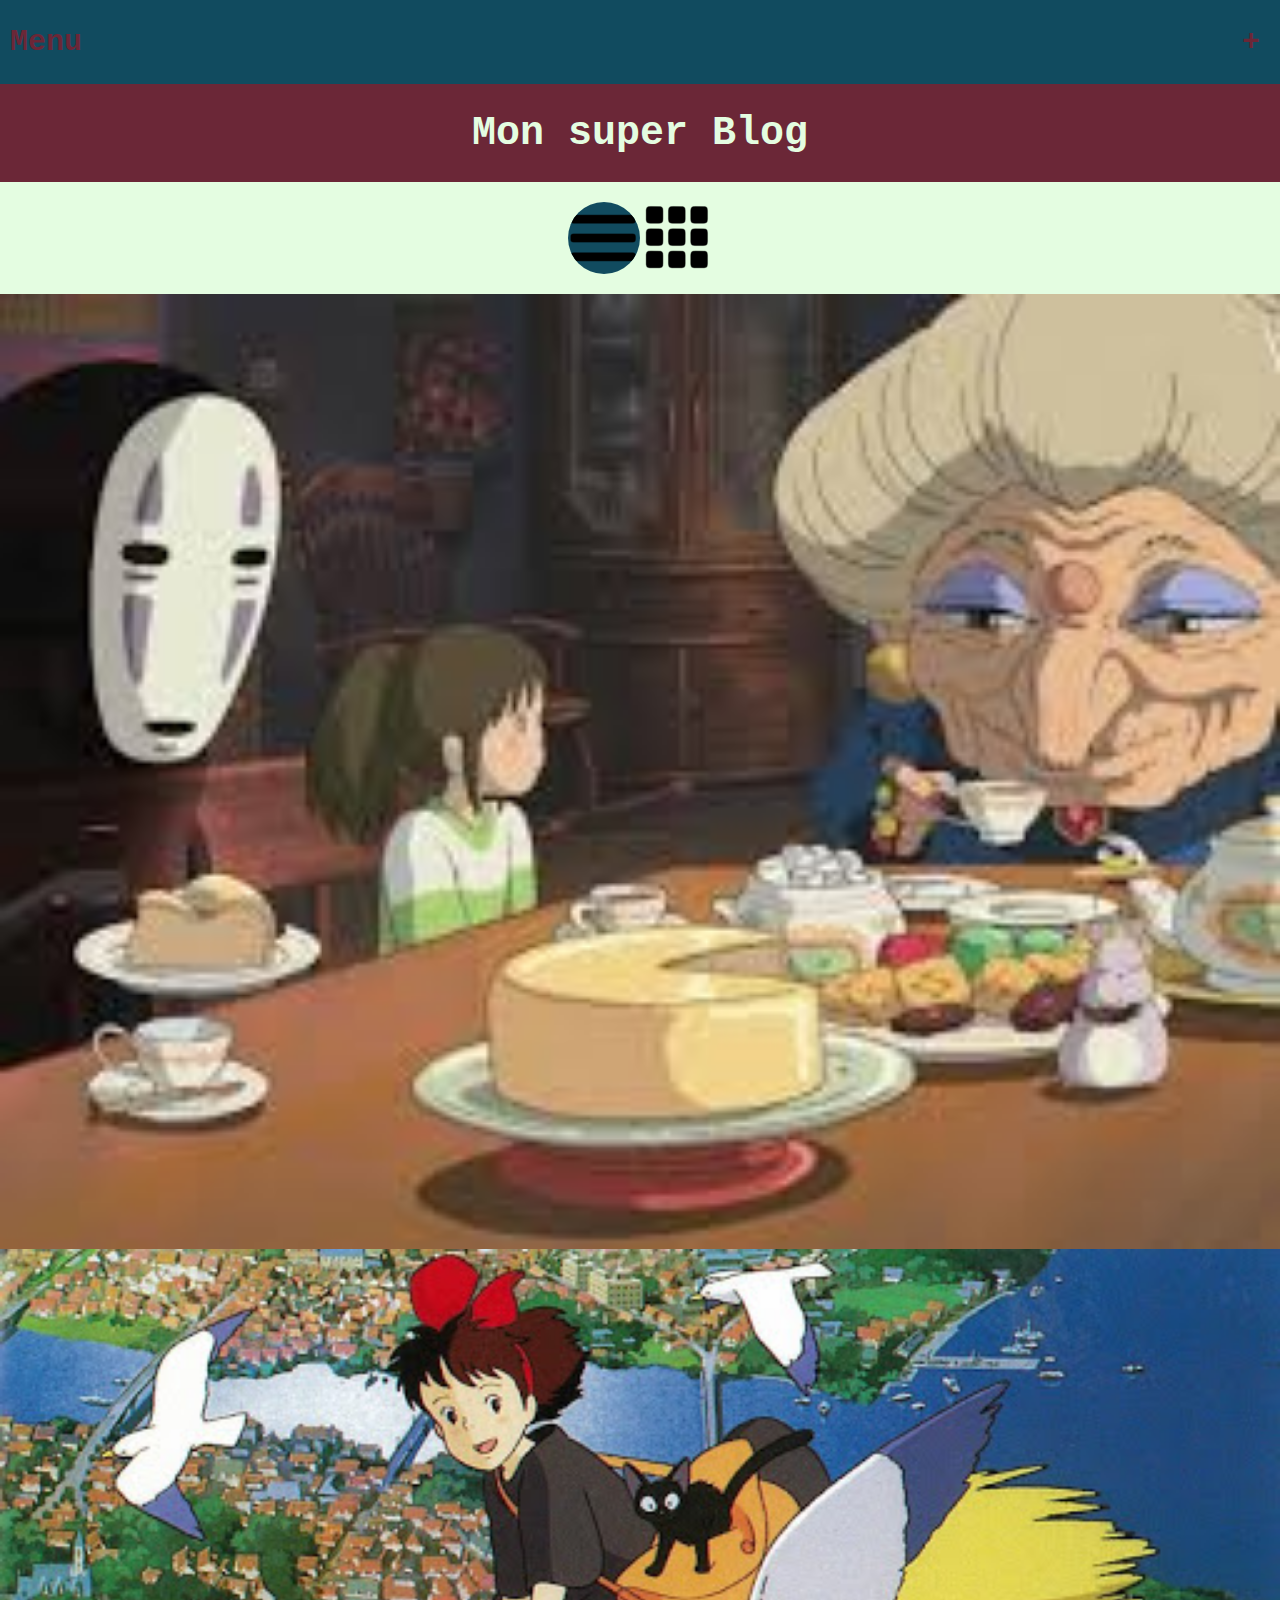
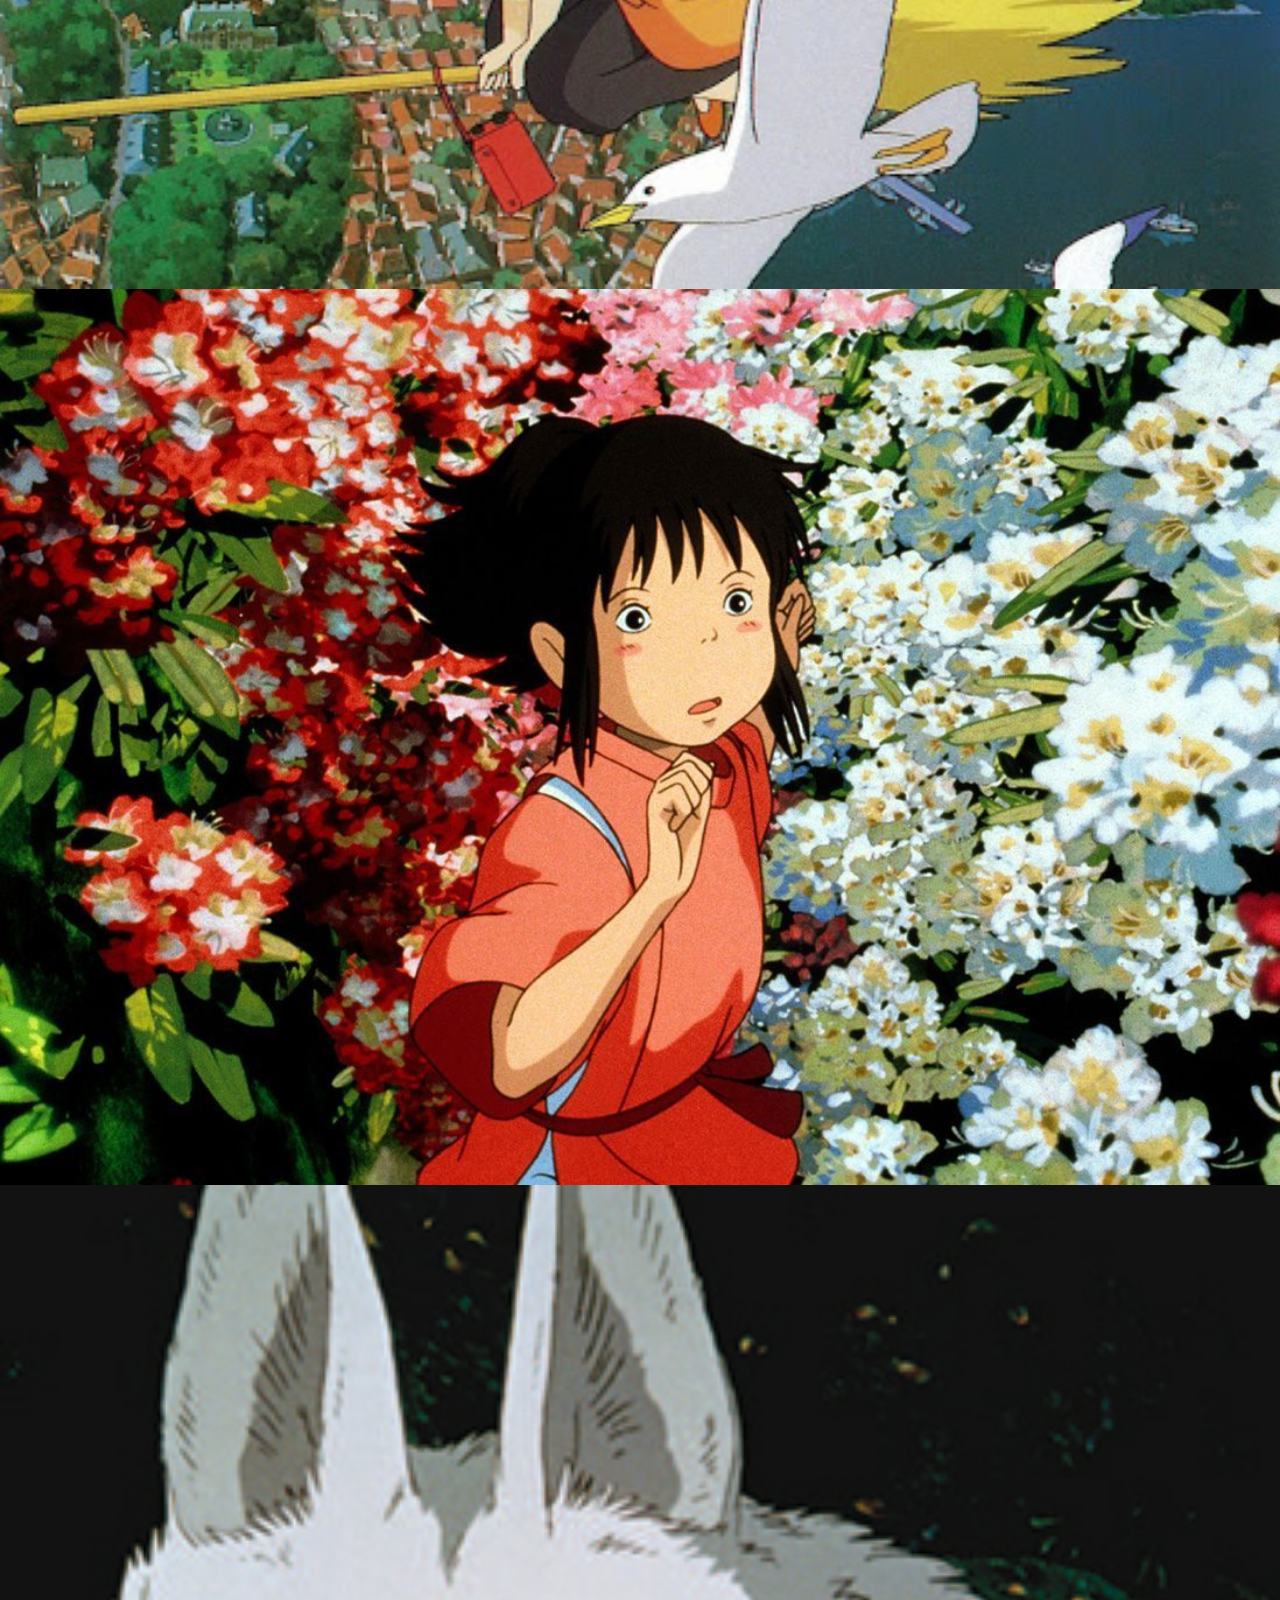
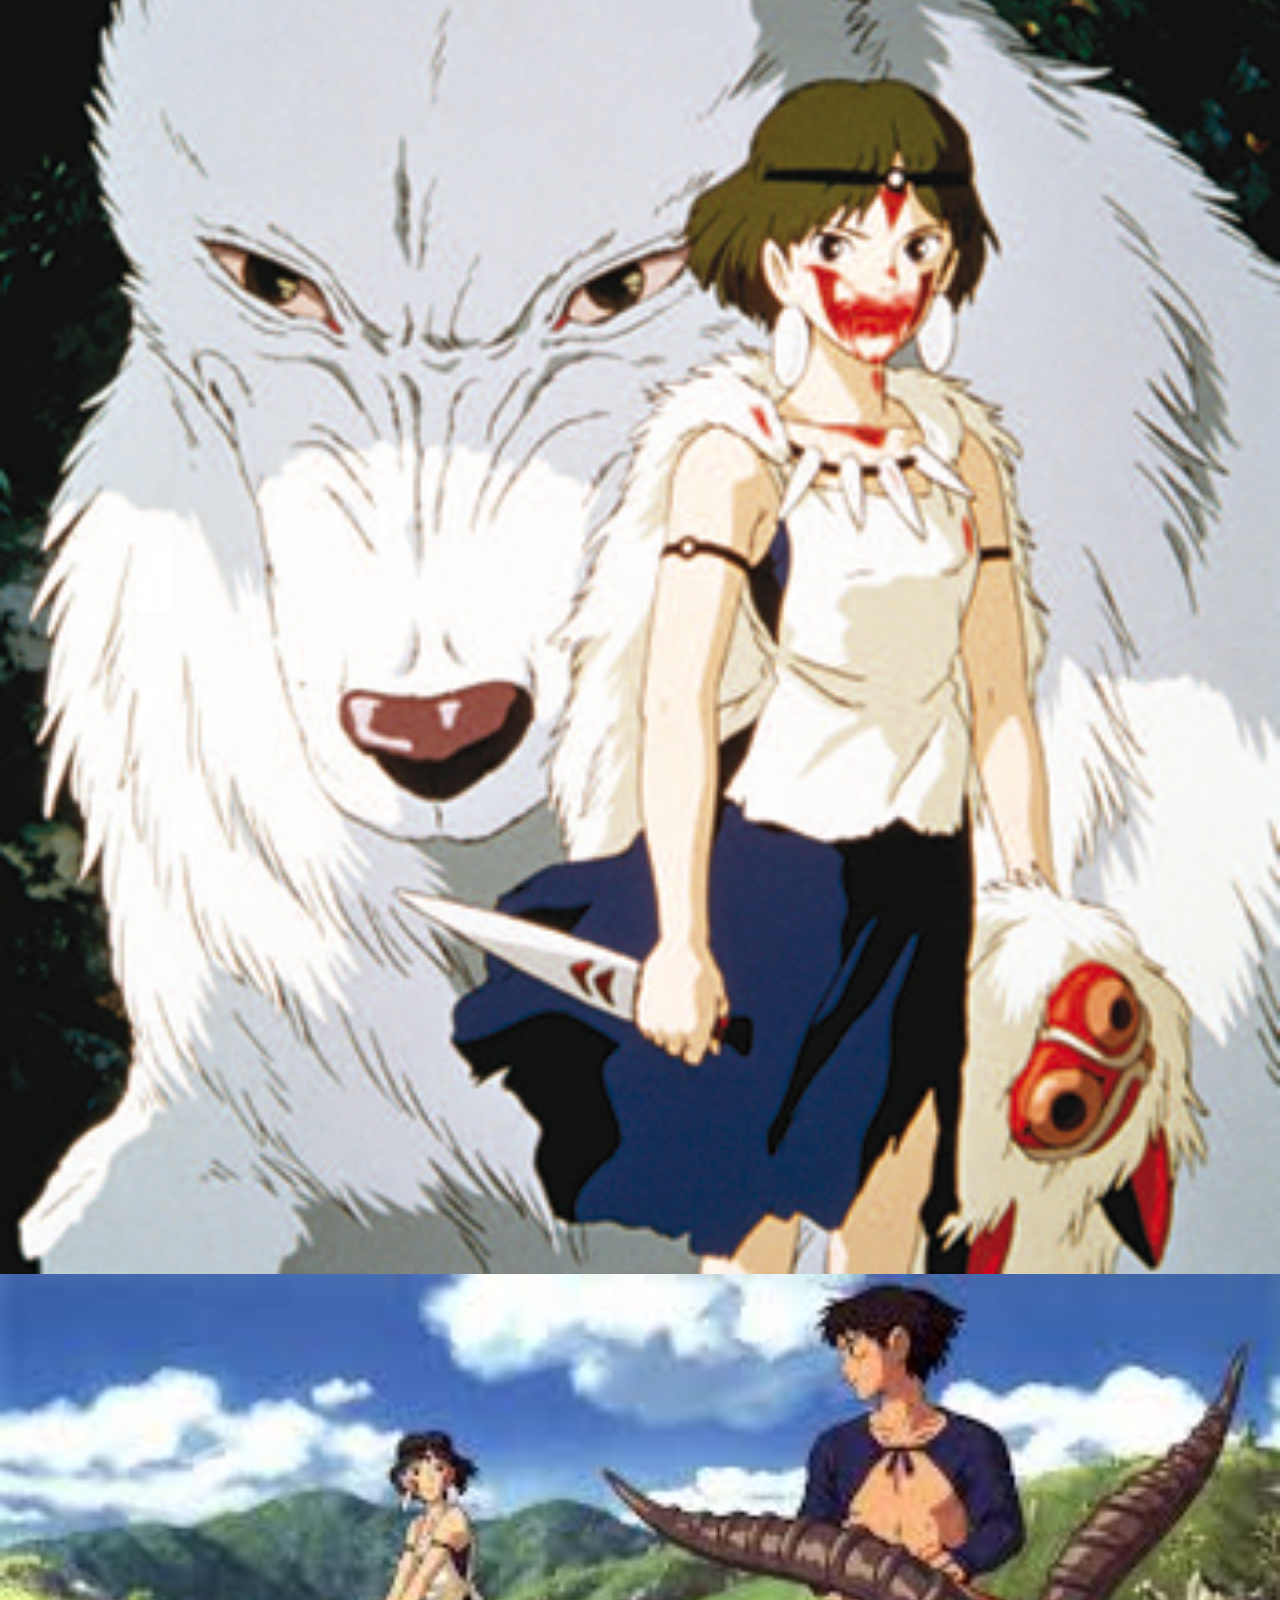
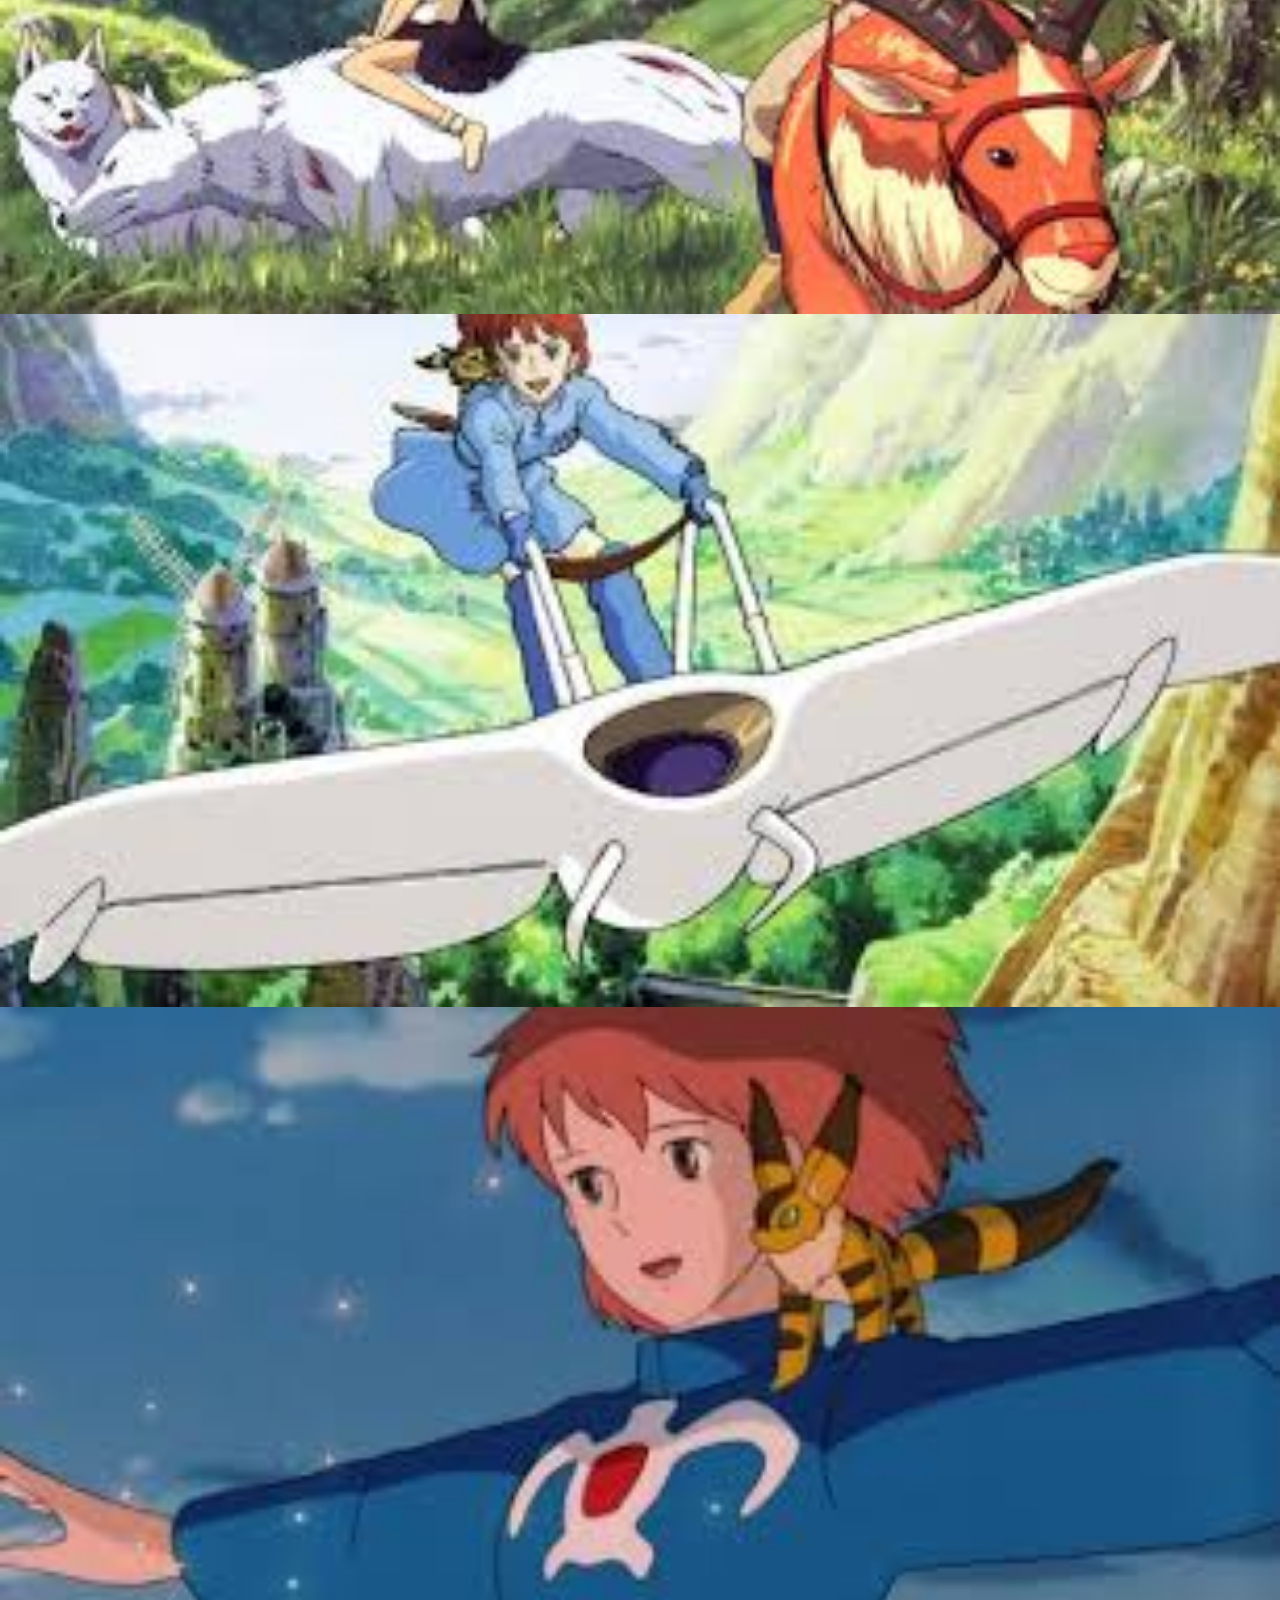
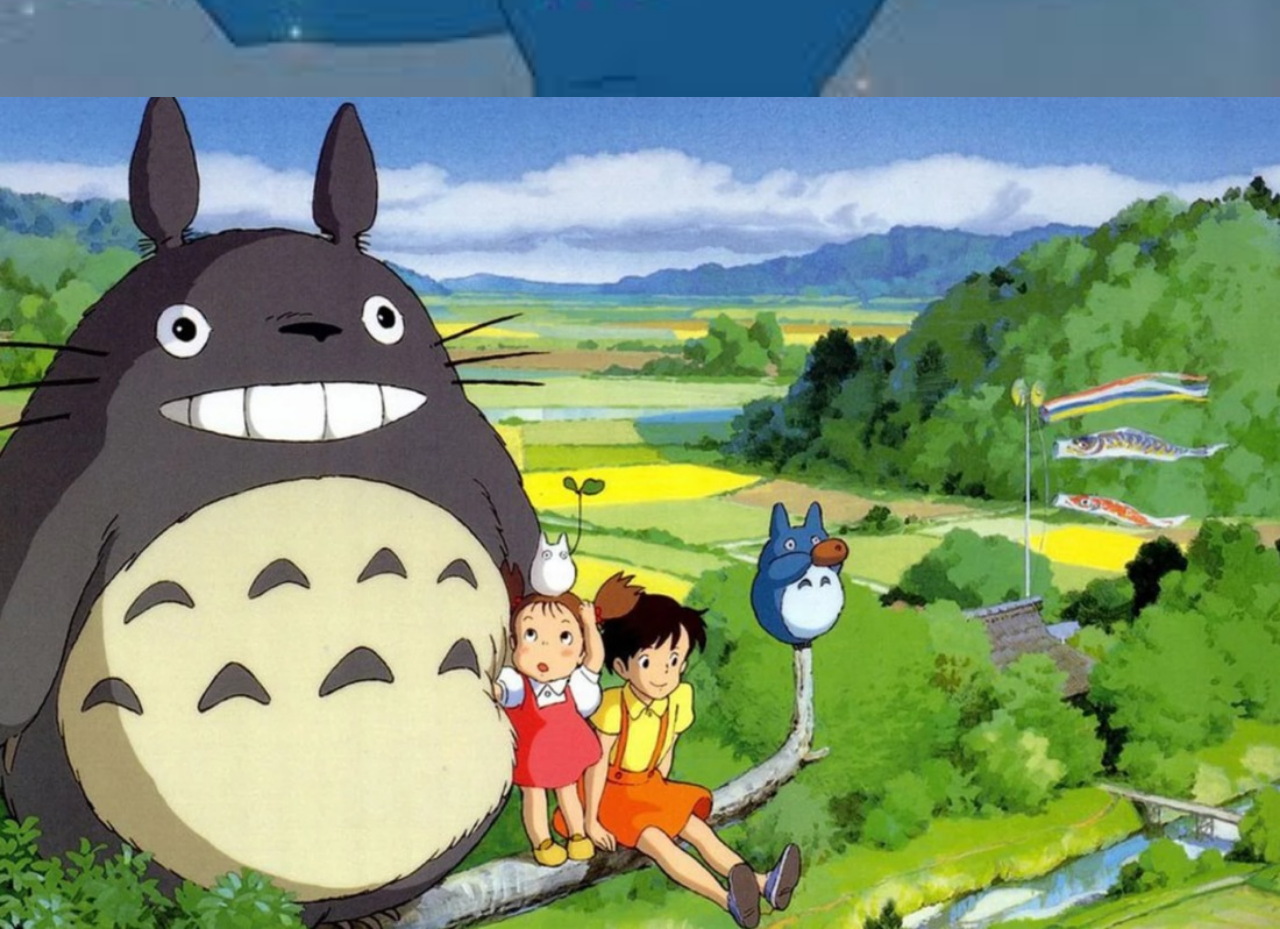
==== gallery.html @ 9fc6c023 "gallery #5" ====
<!doctype html>
<html lan="fr">

<head>
    <meta charset="utf-8">
    <meta name="description"
        content="Tout sur les apparitions muettes de la Banane Masquée dans le cinéma colombien des années 20 et 30." />
    <link rel="stylesheet" href="index.css">
    <script src="https://code.jquery.com/jquery-3.4.1.min.js"
        integrity="sha256-CSXorXvZcTkaix6Yvo6HppcZGetbYMGWSFlBw8HfCJo=" crossorigin="anonymous"></script>

    <script src="jquery.carouFredSel-6.2.1.js" type="text/javascript"></script>


    <title>Mon Super Blog</title>
</head>

<body>
    <header>
        <nav>
            <div class="dropdown ">
                <h2 class="icon">Menu <span>+</span></h2>
                <ul class="menu">
                    <li><a href="page_accueil.html">Feed</a></li>
                    <li><a href="gallery.html">Gallery</a></li>
                    <li><a href="#">Jeux</a></li>
                </ul>
            </div>
        </nav>
        <div>
            <h1>Mon super Blog</h1>
        </div>
    </header>
    <main>
        <div class="selection" >
            <img class="choix active" id="list" src="./img/icones/listview_icon_131523.png" alt="liste">
            <img class="choix" id="mosaic" src="./img/icones/tileview_tile_view_icon_131494.png" alt="mosaique">
        </div>
        <div class="image list">
            <img src="./img/gallery/chihiro1.jpeg">
            <img src="./img/gallery/kiki1.jpg">
            <img src="./img/gallery/kiki2.jpg">
            <img src="./img/gallery/mononoke1.jpg">
            <img src="./img/gallery/mononoke2.jpeg">
            <img src="./img/gallery/nausicaa1.jpeg">
            <img src="./img/gallery/nausicaa2.jpeg">
            <img src="./img/gallery/totoro.jpg">
        </div>

    </main>
    <script src="scrip2.js"></script>
</body>

</html>
---- index.css ----
body{
    background-color:#e4fde1 ;
    margin: 0;
    font-family: Courier New;
    font-size: 20px;
}
/*nav*/


ul {
    margin: 0;
    padding: 0;
    list-style-type: none;
}

a {
    text-decoration: none;
    color:#6b2737;
}

.dropdown {
    overflow: hidden;
    background:#114b5f;
    width: 100%;
    cursor: pointer;
}

.icon {
    color: #6b2737;
    display: flex;
    justify-content: space-between;
    padding: 0 20px 0 10px;
}

.menu {
    height: 0px;
    transition: height 0.5s ease-in-out;
    overflow: hidden;
}

.open{
    height: 141px;
}

.menu li {
    font-size: 15px;
    text-transform: uppercase;
    padding: 14px 10px;
    border-top: solid 1px #6b2737;
}

/*formulaire*/
h5{
    cursor: pointer;
}

.champ{
    width: 100%;
}

.openform{
    height: 200px;
}

.form {
    width: 100%;
}

/*titre*/

body header div{
    color: #e4fde1;
    background-color: #6b2737;
    text-align: center;
    display: flex;
	flex-direction: column;
	flex-wrap: nowrap;
	justify-content: flex-start;
	align-items: stretch;
	align-content: stretch;
}

body main{
    background-color: #e4fde1;
    height: 100%;
}

.post {
    margin: 20px;
    padding: 20px;
    background-color: #456990;
    border-radius: 25px;
    display: flex;
    flex-direction: column;
    flex-wrap: wrap;
    justify-content: center;
    align-items: center;
    align-content: stretch;
}

.article {
    margin: 20px;
    padding: 20px;
    background-color: #f45b69;
    border-radius: 25px;
    border: solid  #6B2737;
}

.error{
    background-color: red;
}

/*gallery*/

.selection{
    display: flex;
    justify-content: center;
    padding: 20px;
}

.choix{
    cursor: pointer;
}

.active{
    background-color: #114b5f;
    border-radius: 50%;
}

.list{
    display: flex;
	flex-direction: column;
	flex-wrap: nowrap;
	justify-content: flex-start;
	align-items: stretch;
	align-content: stretch;
}

.mosaic{
    display: flex;
	flex-direction: row;
	flex-wrap: wrap;
	justify-content: flex-start;
	align-items: center;
	align-content: space-around;
}
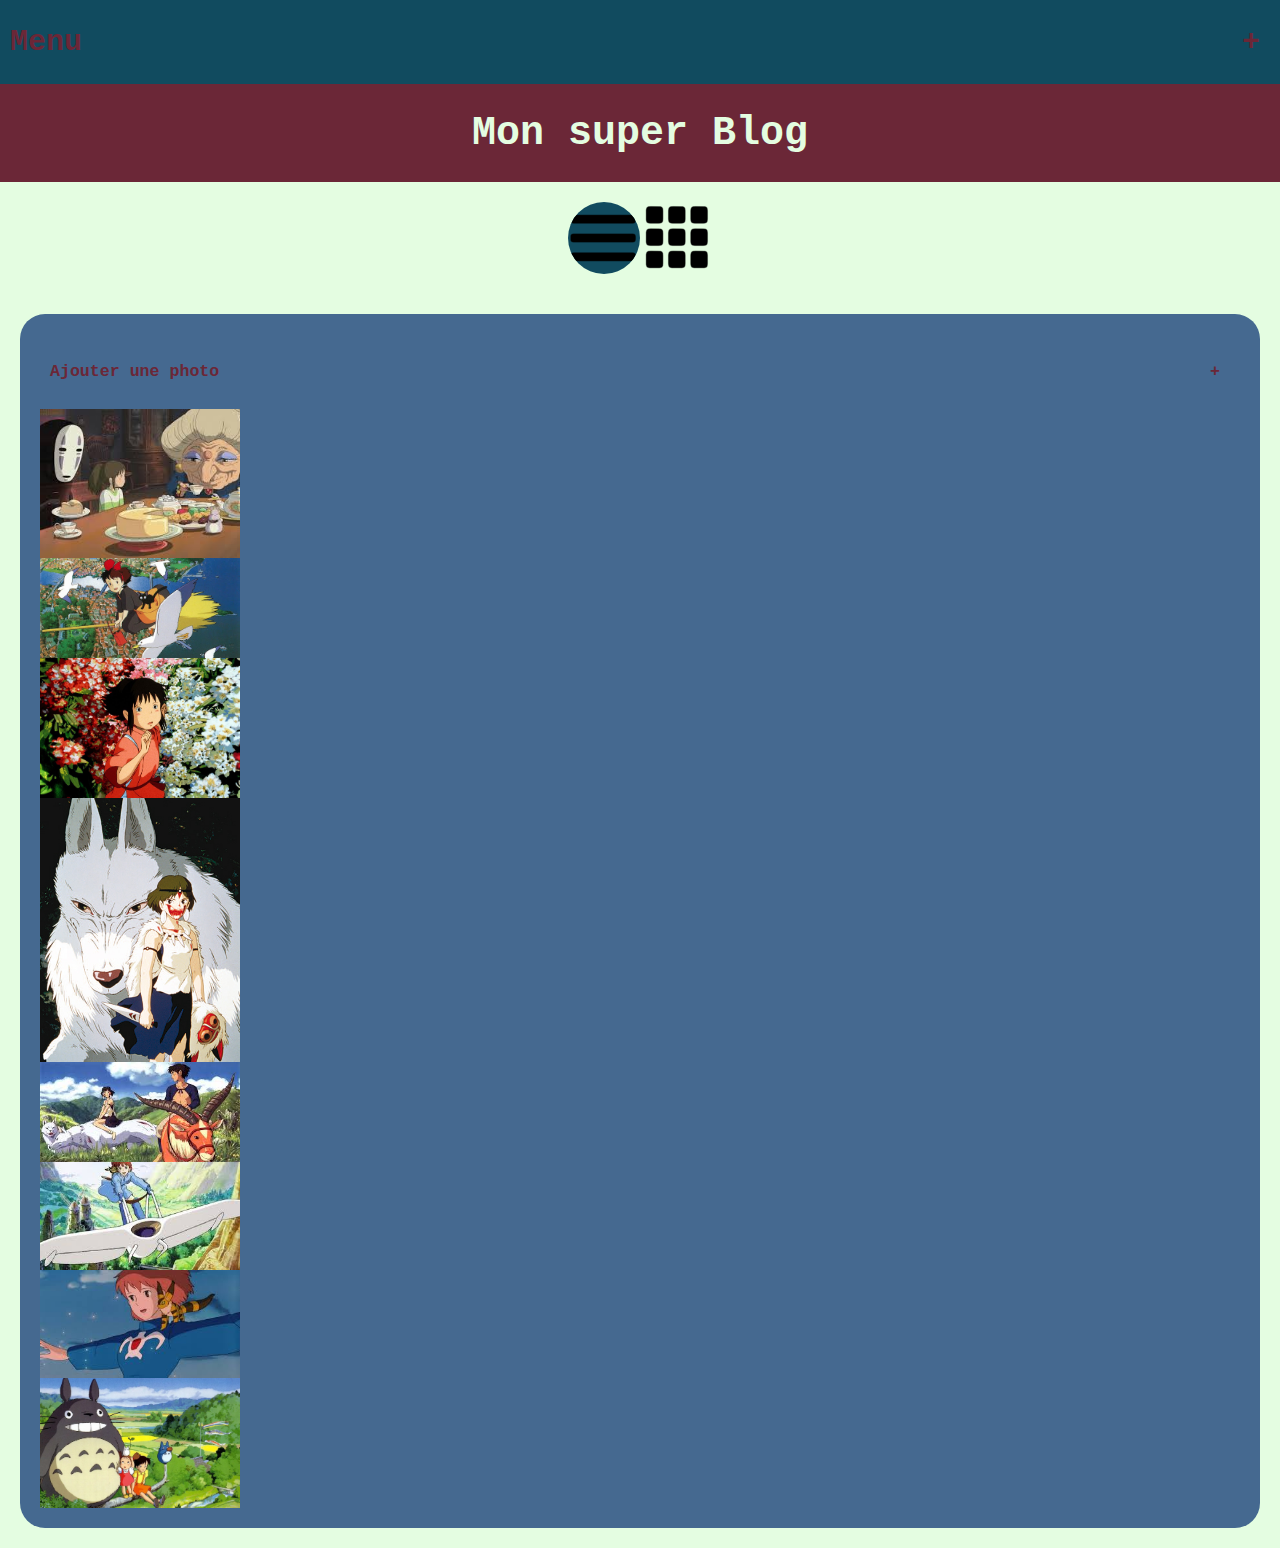
==== commit fb6d24d7: "affichage img depuis tableau" ====
--- a/gallery.html
+++ b/gallery.html
@@ -6,6 +6,7 @@
     <meta name="description"
         content="Tout sur les apparitions muettes de la Banane Masquée dans le cinéma colombien des années 20 et 30." />
     <link rel="stylesheet" href="index.css">
+    <link rel="stylesheet" href="page2.css">
     <script src="https://code.jquery.com/jquery-3.4.1.min.js"
         integrity="sha256-CSXorXvZcTkaix6Yvo6HppcZGetbYMGWSFlBw8HfCJo=" crossorigin="anonymous"></script>
 
@@ -21,9 +22,9 @@
             <div class="dropdown ">
                 <h2 class="icon">Menu <span>+</span></h2>
                 <ul class="menu">
-                    <li><a href="page_accueil.html">Feed</a></li>
+                    <li><a href="index.html">Feed</a></li>
                     <li><a href="gallery.html">Gallery</a></li>
-                    <li><a href="#">Jeux</a></li>
+                    <li><a href="pfc.html">Jeux</a></li>
                 </ul>
             </div>
         </nav>
@@ -32,22 +33,35 @@
         </div>
     </header>
     <main>
-        <div class="selection" >
+        <div class="selection">
             <img class="choix active" id="list" src="./img/icones/listview_icon_131523.png" alt="liste">
             <img class="choix" id="mosaic" src="./img/icones/tileview_tile_view_icon_131494.png" alt="mosaique">
         </div>
-        <div class="image list">
-            <img src="./img/gallery/chihiro1.jpeg">
-            <img src="./img/gallery/kiki1.jpg">
-            <img src="./img/gallery/kiki2.jpg">
-            <img src="./img/gallery/mononoke1.jpg">
-            <img src="./img/gallery/mononoke2.jpeg">
-            <img src="./img/gallery/nausicaa1.jpeg">
-            <img src="./img/gallery/nausicaa2.jpeg">
-            <img src="./img/gallery/totoro.jpg">
+        <div class="post">
+            <div class="form ">
+                <h5 class="icon">Ajouter une photo <span>+</span></h5>
+                <form class="menu center">
+                    <label for="titre">Titre</label><br>
+                    <input type="text" class="champ"><br>
+                    <label for="post">Article</label><br>
+                    <textarea name="post" rows="5" cols="33" class="champ"></textarea><br>
+                    <input type="submit" id="submit" class="champ" value="Créer">
+                </form>
+            </div>
+
+            <div class="image list">
+                <!-- <img src="./img/gallery/chihiro1.jpeg" width="33%">
+                <img src="./img/gallery/kiki1.jpg" width="33%">
+                <img src="./img/gallery/kiki2.jpg" width="33%">
+                <img src="./img/gallery/mononoke1.jpg" width="33%">
+                <img src="./img/gallery/mononoke2.jpeg" width="33%">
+                <img src="./img/gallery/nausicaa1.jpeg" width="33%">
+                <img src="./img/gallery/nausicaa2.jpeg" width="33%">
+                <img src="./img/gallery/totoro.jpg" width="33%"> -->
+            </div>
         </div>
-
     </main>
+    <script src="script.js"></script>
     <script src="scrip2.js"></script>
 </body>
 
--- a/index.css
+++ b/index.css
@@ -49,23 +49,6 @@
     border-top: solid 1px #6b2737;
 }
 
-/*formulaire*/
-h5{
-    cursor: pointer;
-}
-
-.champ{
-    width: 100%;
-}
-
-.openform{
-    height: 200px;
-}
-
-.form {
-    width: 100%;
-}
-
 /*titre*/
 
 body header div{
@@ -85,67 +68,5 @@
     height: 100%;
 }
 
-.post {
-    margin: 20px;
-    padding: 20px;
-    background-color: #456990;
-    border-radius: 25px;
-    display: flex;
-    flex-direction: column;
-    flex-wrap: wrap;
-    justify-content: center;
-    align-items: center;
-    align-content: stretch;
-}
-
-.article {
-    margin: 20px;
-    padding: 20px;
-    background-color: #f45b69;
-    border-radius: 25px;
-    border: solid  #6B2737;
-}
-
-.error{
-    background-color: red;
-}
-
-/*gallery*/
-
-.selection{
-    display: flex;
-    justify-content: center;
-    padding: 20px;
-}
-
-.choix{
-    cursor: pointer;
-}
-
-.active{
-    background-color: #114b5f;
-    border-radius: 50%;
-}
-
-.list{
-    display: flex;
-	flex-direction: column;
-	flex-wrap: nowrap;
-	justify-content: flex-start;
-	align-items: stretch;
-	align-content: stretch;
-}
-
-.mosaic{
-    display: flex;
-	flex-direction: row;
-	flex-wrap: wrap;
-	justify-content: flex-start;
-	align-items: center;
-	align-content: space-around;
-}
-
-
-
   
   --- a/page2.css
+++ b/page2.css
@@ -0,0 +1,63 @@
+/*gallery*/
+
+.selection{
+    display: flex;
+    justify-content: center;
+    padding: 20px;
+}
+
+.choix{
+    cursor: pointer;
+}
+
+.active{
+    background-color: #114b5f;
+    border-radius: 50%;
+}
+
+.list{
+    display: flex;
+	flex-direction: column;
+	flex-wrap: nowrap;
+	justify-content: center;
+	align-items: stretch;
+	align-content: stretch;
+	width: 100%;
+}
+
+.mosaic{
+    display: flex;
+	flex-direction: row;
+	flex-wrap: wrap;
+	justify-content: flex-start;
+	align-items: center;
+	align-content: space-around;
+}
+.form {
+    width: 100%;
+}
+.openform{
+    height: 200px;
+}
+
+h5{
+    cursor: pointer;
+}
+
+.champ{
+    width: 100%;
+}
+
+.post {
+    margin: 20px;
+    padding: 20px;
+    background-color: #456990;
+    border-radius: 25px;
+    display: flex;
+    flex-direction: column;
+    flex-wrap: wrap;
+    justify-content: center;
+    align-items: center;
+    align-content: stretch;
+}
+
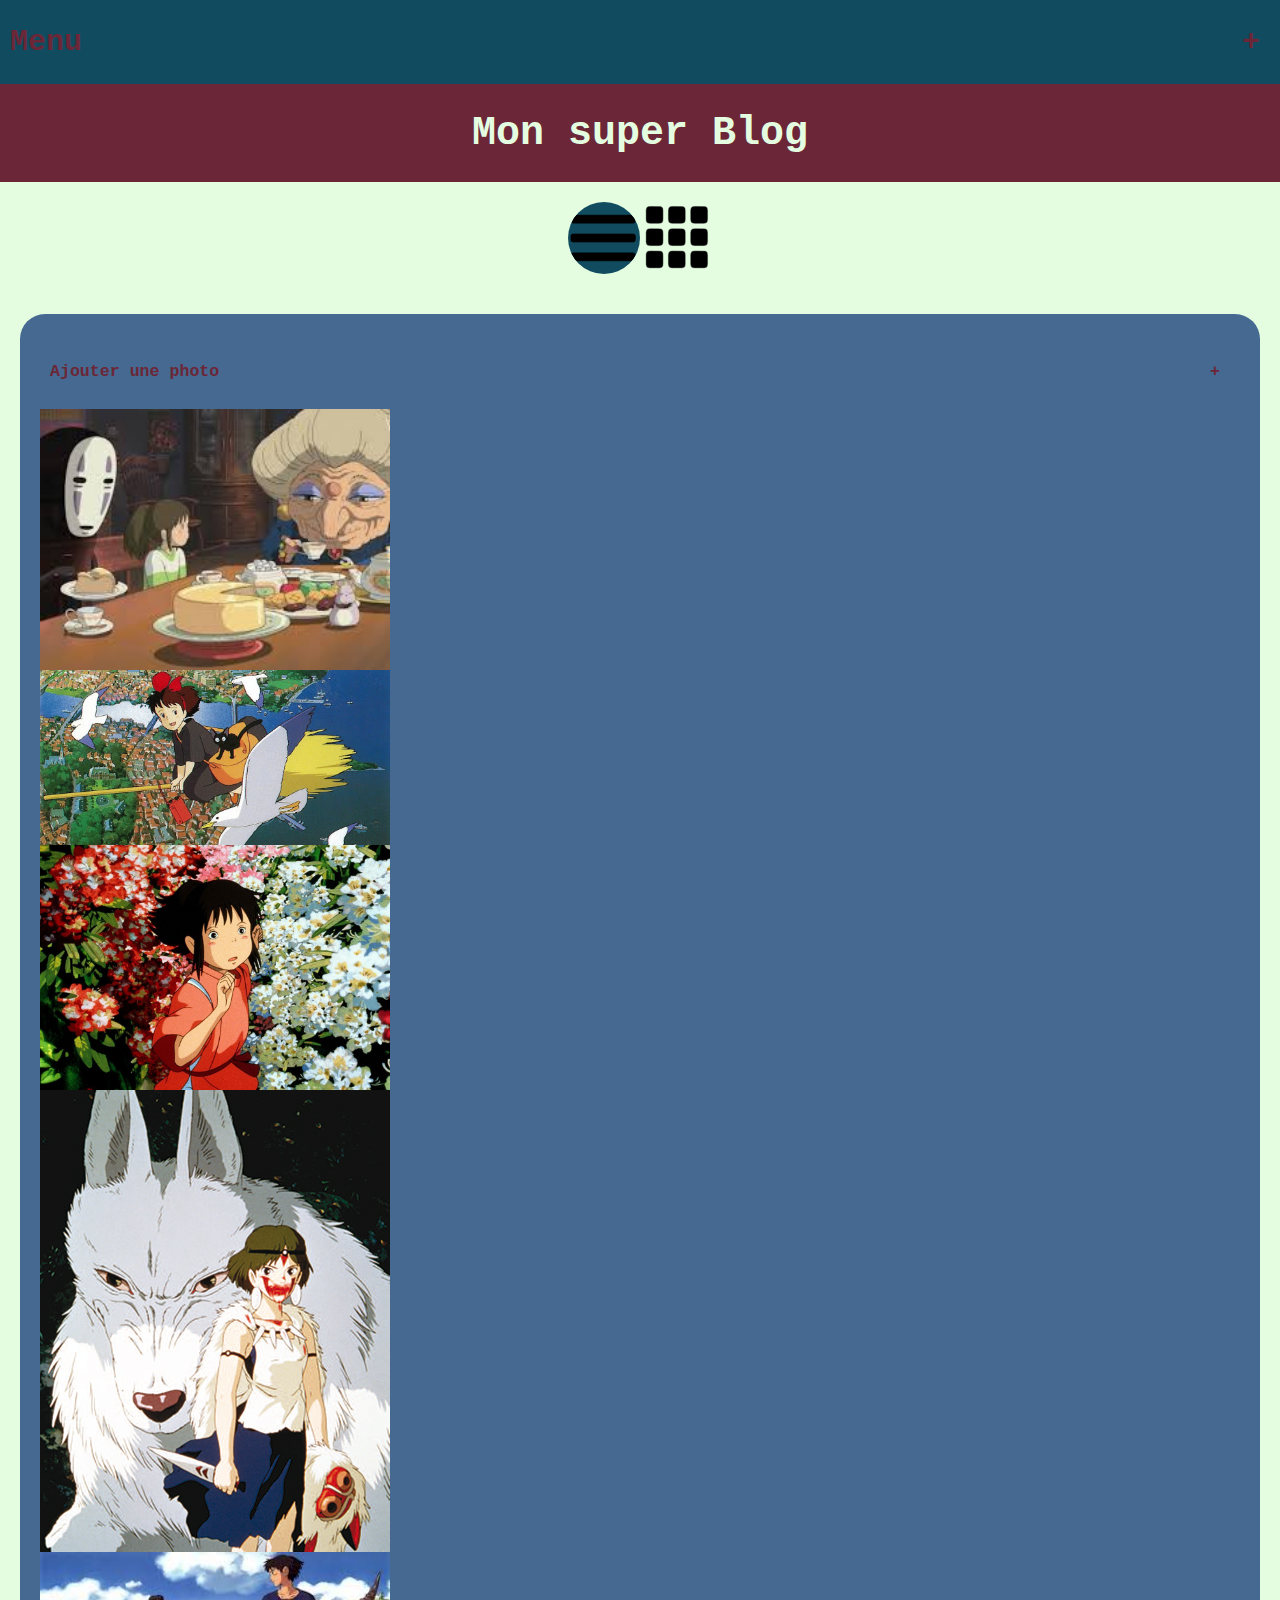
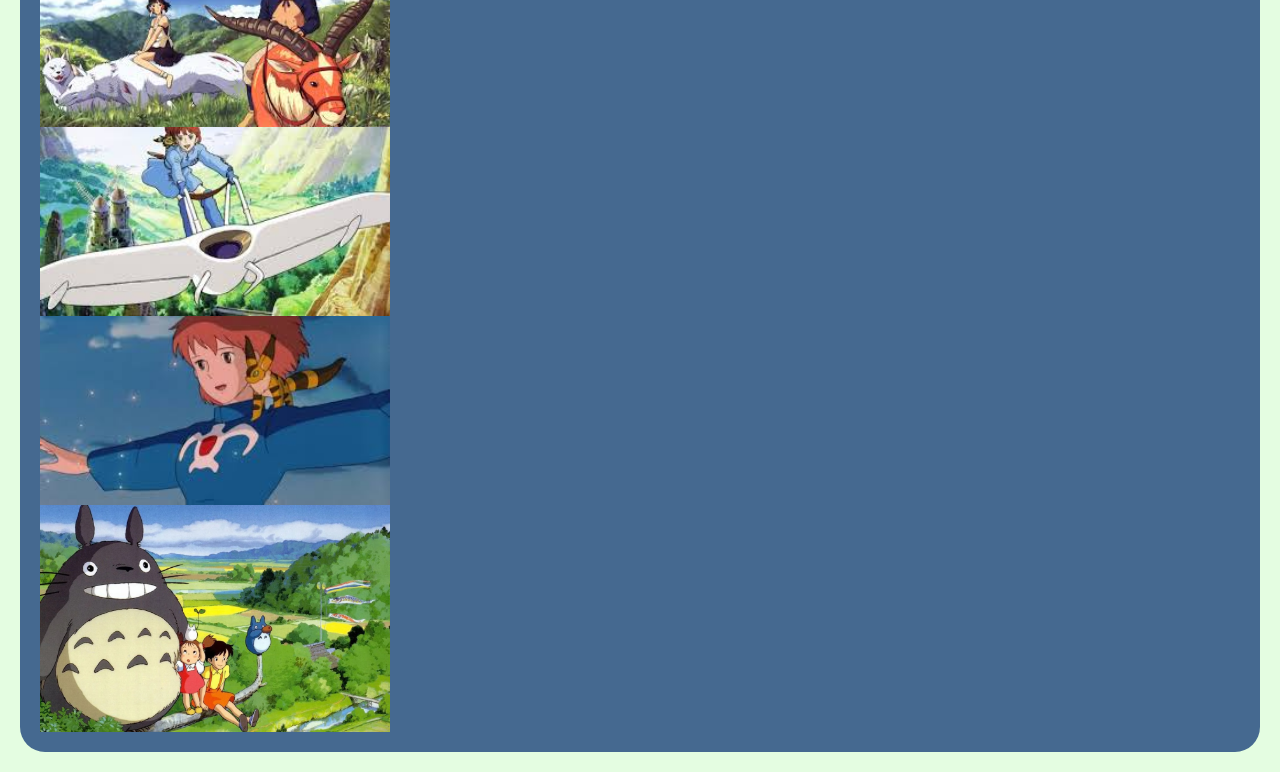
==== commit 07fdef28: "add new picture" ====
--- a/gallery.html
+++ b/gallery.html
@@ -41,23 +41,14 @@
             <div class="form ">
                 <h5 class="icon">Ajouter une photo <span>+</span></h5>
                 <form class="menu center">
-                    <label for="titre">Titre</label><br>
+                    <label for="link">Lien</label><br>
                     <input type="text" class="champ"><br>
-                    <label for="post">Article</label><br>
-                    <textarea name="post" rows="5" cols="33" class="champ"></textarea><br>
                     <input type="submit" id="submit" class="champ" value="Créer">
                 </form>
             </div>
 
             <div class="image list">
-                <!-- <img src="./img/gallery/chihiro1.jpeg" width="33%">
-                <img src="./img/gallery/kiki1.jpg" width="33%">
-                <img src="./img/gallery/kiki2.jpg" width="33%">
-                <img src="./img/gallery/mononoke1.jpg" width="33%">
-                <img src="./img/gallery/mononoke2.jpeg" width="33%">
-                <img src="./img/gallery/nausicaa1.jpeg" width="33%">
-                <img src="./img/gallery/nausicaa2.jpeg" width="33%">
-                <img src="./img/gallery/totoro.jpg" width="33%"> -->
+                
             </div>
         </div>
     </main>
--- a/page2.css
+++ b/page2.css
@@ -37,7 +37,7 @@
     width: 100%;
 }
 .openform{
-    height: 200px;
+    height: 100px;
 }
 
 h5{
@@ -61,3 +61,7 @@
     align-content: stretch;
 }
 
+.error{
+    background-color: red;
+}
+
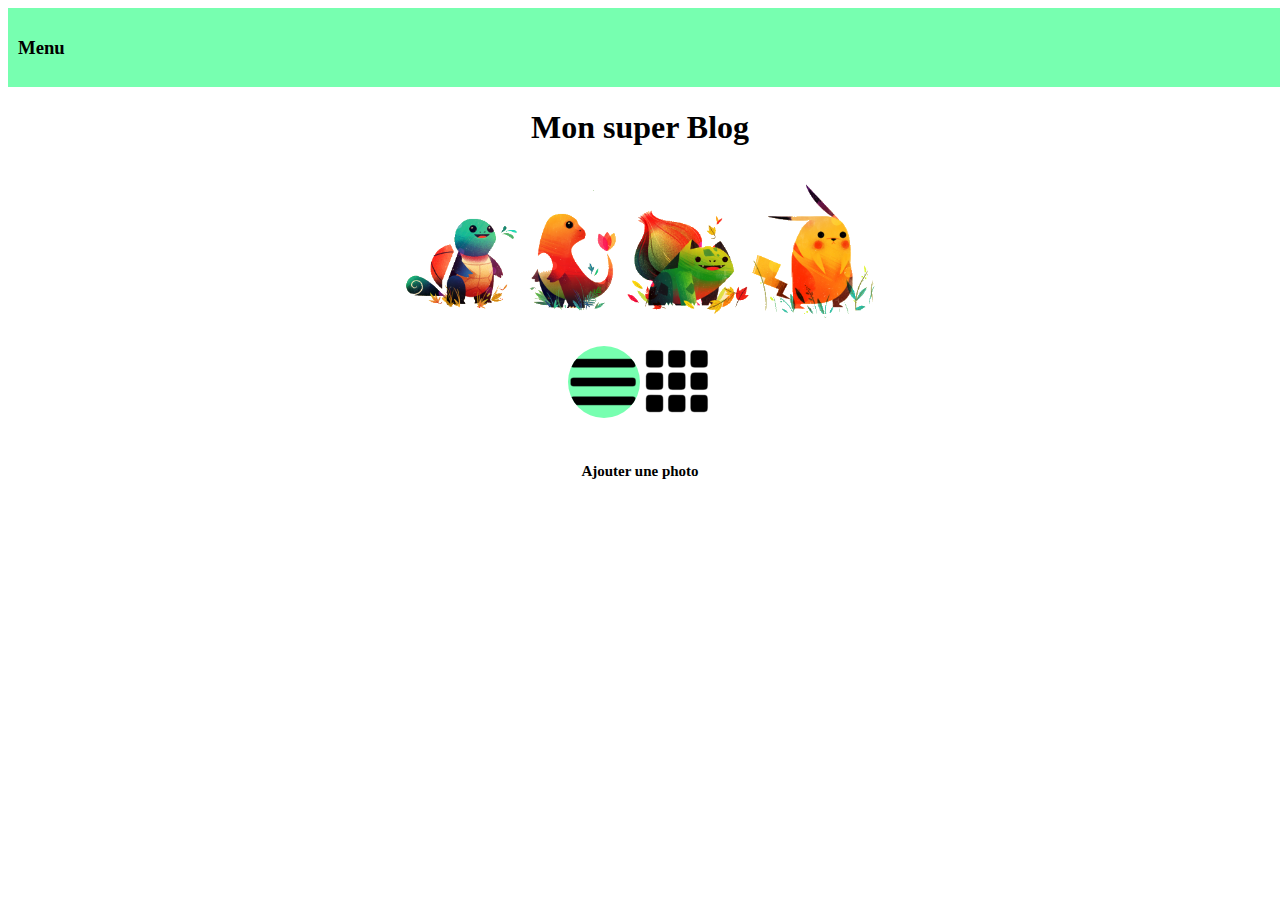
==== commit cba7d363: "changement css gallery" ====
--- a/gallery.html
+++ b/gallery.html
@@ -6,7 +6,7 @@
     <meta name="description"
         content="Tout sur les apparitions muettes de la Banane Masquée dans le cinéma colombien des années 20 et 30." />
     <link rel="stylesheet" href="index.css">
-    <link rel="stylesheet" href="page2.css">
+    <link rel="stylesheet" href="gallery.css">
     <script src="https://code.jquery.com/jquery-3.4.1.min.js"
         integrity="sha256-CSXorXvZcTkaix6Yvo6HppcZGetbYMGWSFlBw8HfCJo=" crossorigin="anonymous"></script>
 
@@ -20,16 +20,17 @@
     <header>
         <nav>
             <div class="dropdown ">
-                <h2 class="icon">Menu <span>+</span></h2>
-                <ul class="menu">
-                    <li><a href="index.html">Feed</a></li>
-                    <li><a href="gallery.html">Gallery</a></li>
-                    <li><a href="pfc.html">Jeux</a></li>
-                </ul>
+                <h3 class="icon">Menu </h2>
+                    <ul class="menu">
+                        <li><a href="index.html">Feed</a></li>
+                        <li><a href="gallery.html">Gallery</a></li>
+                        <li><a href="pfc.html">Jeux</a></li>
+                    </ul>
             </div>
         </nav>
         <div>
             <h1>Mon super Blog</h1>
+            <img src="./img/carousel/pokemon-minimalist.30bc8a16.png" width="500px">
         </div>
     </header>
     <main>
@@ -39,7 +40,7 @@
         </div>
         <div class="post">
             <div class="form ">
-                <h5 class="icon">Ajouter une photo <span>+</span></h5>
+                <h5 class="icon">Ajouter une photo</h5>
                 <form class="menu center">
                     <label for="link">Lien</label><br>
                     <input type="text" class="champ"><br>
@@ -52,8 +53,8 @@
             </div>
         </div>
     </main>
-    <script src="script.js"></script>
-    <script src="scrip2.js"></script>
+    <script src="index.js"></script>
+    <script src="gallery.js"></script>
 </body>
 
 </html>--- a/index.css
+++ b/index.css
@@ -1,9 +1,4 @@
-body{
-    background-color:#e4fde1 ;
-    margin: 0;
-    font-family: Courier New;
-    font-size: 20px;
-}
+
 /*nav*/
 
 
@@ -15,22 +10,23 @@
 
 a {
     text-decoration: none;
-    color:#6b2737;
+    color:black;
 }
 
 .dropdown {
+    display: flex;
+	flex-direction: column;
+	flex-wrap: nowrap;
+	justify-content: flex-start;
+	align-items: flex-start;
+    align-content: stretch;
+    padding: 10px;
     overflow: hidden;
-    background:#114b5f;
+    background:#77ffb0;
     width: 100%;
     cursor: pointer;
 }
 
-.icon {
-    color: #6b2737;
-    display: flex;
-    justify-content: space-between;
-    padding: 0 20px 0 10px;
-}
 
 .menu {
     height: 0px;
@@ -42,29 +38,25 @@
     height: 141px;
 }
 
-.menu li {
-    font-size: 15px;
+header .menu li {
+    font-size: 12px;
     text-transform: uppercase;
     padding: 14px 10px;
-    border-top: solid 1px #6b2737;
+    border-top: solid 1px ;
 }
 
 /*titre*/
 
 body header div{
-    color: #e4fde1;
-    background-color: #6b2737;
-    text-align: center;
     display: flex;
 	flex-direction: column;
 	flex-wrap: nowrap;
 	justify-content: flex-start;
-	align-items: stretch;
+	align-items: center;
 	align-content: stretch;
 }
 
 body main{
-    background-color: #e4fde1;
     height: 100%;
 }
 
--- a/gallery.css
+++ b/gallery.css
@@ -0,0 +1,88 @@
+/*gallery*/
+
+.selection{
+    display: flex;
+    justify-content: center;
+    padding: 20px;
+}
+
+.choix{
+    cursor: pointer;
+}
+
+.active{
+    background-color:#77ffb0;
+    border-radius: 50%;
+}
+
+.image img{
+    margin: 10px;
+}
+
+.list{
+    display: flex;
+	flex-direction: column;
+	flex-wrap: nowrap;
+	justify-content: center;
+	align-items: center;
+	align-content: stretch;
+    width: 100%;
+}
+
+.mosaic{
+    display: flex;
+	flex-direction: row;
+	flex-wrap: wrap;
+	justify-content: center;
+	align-items: center;
+	align-content: space-around;
+}
+.form {
+    display: flex;
+	flex-direction: column;
+	flex-wrap: nowrap;
+	justify-content: flex-start;
+	align-items: center;
+	align-content: stretch;
+}
+
+.form h5 {
+    font-size: 15px;
+}
+
+form{
+    display: flex;
+	flex-direction: column;
+	flex-wrap: nowrap;
+	justify-content: flex-start;
+	align-items: center;
+	align-content: stretch;
+}
+
+
+.openform{
+    height: 100px;
+}
+
+h5{
+    cursor: pointer;
+}
+
+
+
+.post {
+    
+    
+    border-radius: 25px;
+    display: flex;
+    flex-direction: column;
+    flex-wrap: wrap;
+    justify-content: center;
+    align-items: center;
+    align-content: stretch;
+}
+
+.error{
+    background-color: red;
+}
+
